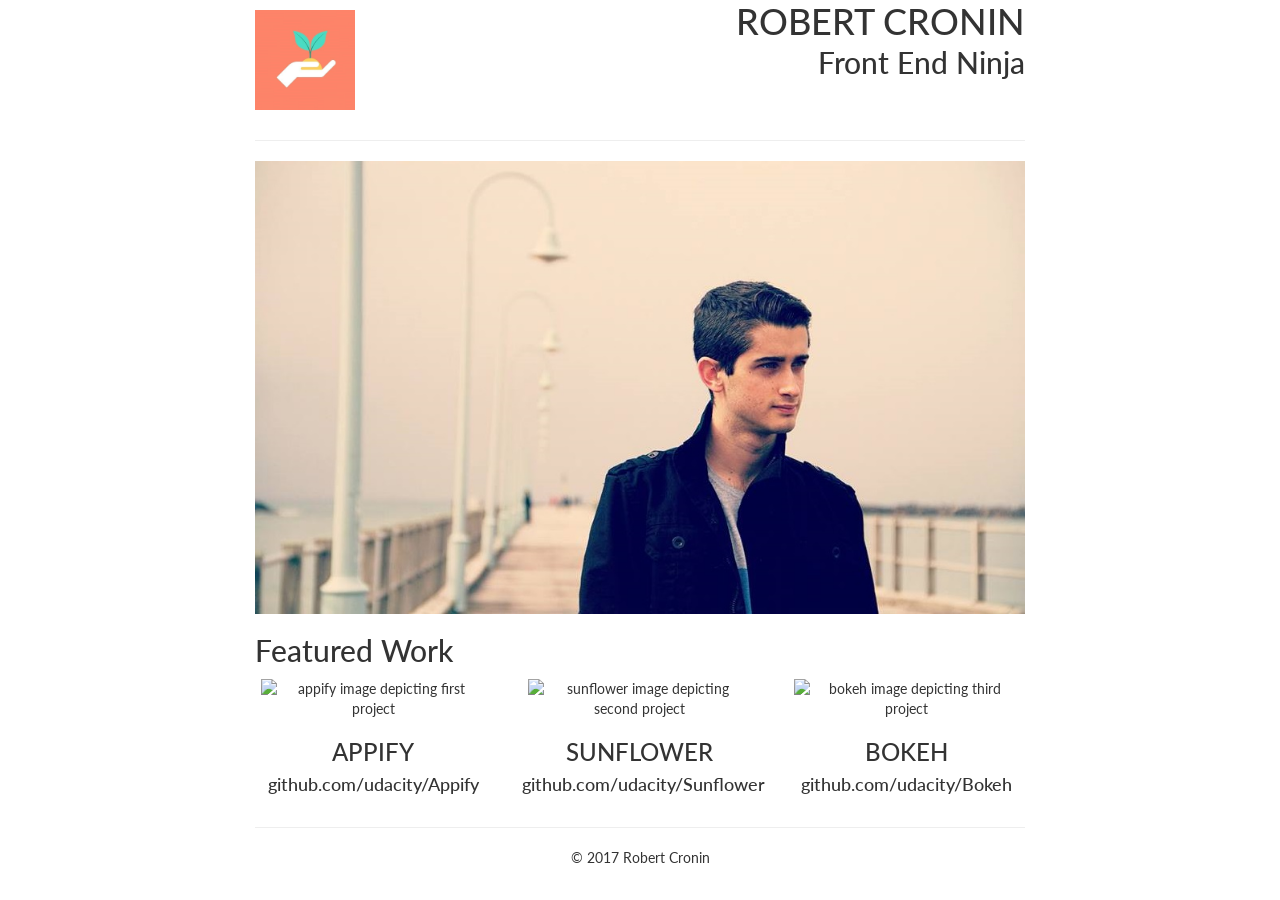
==== index.html @ ee306033 "Initial commit" ====
<!DOCTYPE html>
<html>
	<head>
		<link rel="stylesheet" href="css/main.css">
		<link rel="stylesheet" href="css/media_queries.css">
		<link rel="stylesheet" href="https://fonts.googleapis.com/css?family=Lato:200:300">
		<link rel="stylesheet" href="https://maxcdn.bootstrapcdn.com/bootstrap/3.3.7/css/bootstrap.min.css">
		<meta name="viewport" content="width=device-width, initial-scale=1">
		<meta charset="utf-8">
		<title>Project Portfolio</title>
	</head>
	<body>
		<div class="container-fluid">
			<header class="row">
				<div class="col-xs-6 logo">
					<img src="./images/logo.jpg" class="logopic" alt="life of momentum logo">
				</div>
				<div class="col-xs-6 header-text">
					<div class="row">
						<div class="col-xs-12">
							<h1 class="righttext">ROBERT CRONIN</h1>
						</div>
					</div>
					<div class="row">
						<div class="col-xs-12">
							<h2 class="righttext">Front End Ninja</h2>
						</div>
					</div>
				</div>
			</header>

			<div class="row">
				<div class="col-xs-12">
					<hr>
				</div>
			</div>
			<div class="row">
				<div class="col-xs-12 mainimage">
					<img class="mainimage" src="./images/main_image.jpg" alt="maing image depicting robert cronin">
				</div>
			</div>
			<div class="row">
				<div class="col-xs-12">
					<h2>Featured Work</h2>
				</div>
			</div>
			<main class="row">
				<article class="col-xs-4 appify centertext">
					<img class="project" src="images/first_image.png" alt="appify image depicting first project">
					<h3>APPIFY</h3>
					<h4>github.com/udacity/Appify</h4>
				</article>
				<article class="col-xs-4 sunflower centertext">
					<img class="project" src="images/second_image.png" alt="sunflower image depicting second project">
					<h3>SUNFLOWER</h3>
					<h4>github.com/udacity/Sunflower</h4>
				</article>
				<article class="col-xs-4 bokeh centertext">
					<img class="project" src="images/third_image.png" alt="bokeh image depicting third project">
					<h3>BOKEH</h3>
					<h4>github.com/udacity/Bokeh</h4>
				</article>
			</main>

			<div class="row">
				<div class="col-xs-12">
					<hr>
				</div>
			</div>

			<footer class="row">
				<div class="col-xs-12">
					<p>© 2017 Robert Cronin</p>
				</div>
			</footer>
		</div> <!-- container tag -->
	</body>
</html>
---- css/main.css ----
/** {
	border: 0.5px solid red !important;
}*/

* {
	-webkit-box-sizing: border-box;
	-moz-box-sizing: border-box;
	-ms-box-sizing: border-box;
	box-sizing: border-box;
	font-family: "Lato", sans-serif;
}

.mainimage {
	max-width: 100%;
	margin-left: auto;
	margin-right: auto;
}

.project {
	max-width: 95%;
	margin-left: auto;
	margin-right: auto;
}

.logopic {
	max-width: 100px;
}

.righttext {
	display: block;
	margin-left: auto;
	margin-right: auto;
	margin-bottom: 2px;
	margin-top: 2px;
	float: right;
}

.centertext {
	margin-left: auto;
	margin-right: auto;
	margin-bottom: 2px;
	margin-top: 2px;
	text-align: center;
}

.logo {
	max-width: 100%;
	margin-left: auto;
	margin-right: auto;
	float: left;
	padding-top: 10px;
	padding-bottom: 10px;
}

.header-text {
	max-width: 100%;
	margin-left: auto;
	margin-right: auto;
	float: right;
}

footer {
	text-align: center;
}

hr {
	color: blue;
}

h3 {
	display: block;
	margin-left: auto;
	margin-right: auto;
	font-weight: 200;
}

h4 {
	display: block;
	margin-left: auto;
	margin-right: auto;
	font-weight: 300;
}
---- css/media_queries.css ----
@media only screen and (min-width: 800px){
	.container-fluid{
		max-width: 800px;
		margin-right: auto;
		margin-left: auto;
	}
}

@media only screen and (max-width: 993px){
	.appify{
		width: 50%;
		float: left;
	}

	.sunflower{
		width: 50%;
		float: right;
	}

	.bokeh{
		width: 50%;
		float: left;
	}
}

@media only screen and (max-width: 750px){
	.appify{
		min-width: 50%;
	}

	.sunflower{
		min-width: 50%;
	}

	.bokeh{
		min-width: 50%;
	}
}

@media only screen and (max-width: 450px){
	.appify{
		min-width: 100%;
	}

	.sunflower{
		min-width: 100%;
	}

	.bokeh{
		min-width: 100%;
	}
}
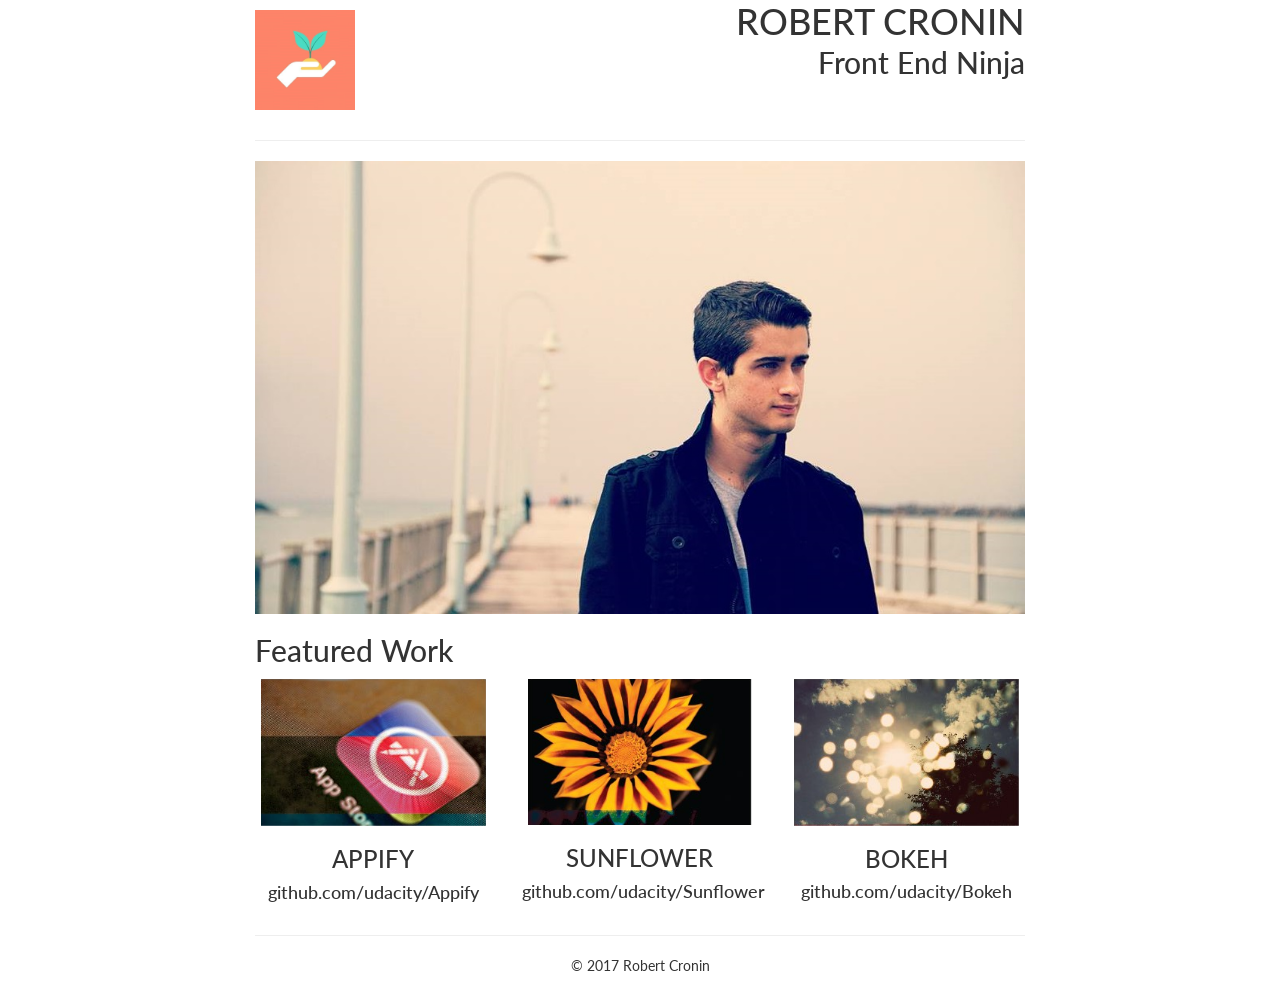
==== commit 9bd7a41a: "Problem finding .png files, change to .PNG" ====
--- a/index.html
+++ b/index.html
@@ -46,17 +46,17 @@
 			</div>
 			<main class="row">
 				<article class="col-xs-4 appify centertext">
-					<img class="project" src="images/first_image.png" alt="appify image depicting first project">
+					<img class="project" src="images/first_image.PNG" alt="appify image depicting first project">
 					<h3>APPIFY</h3>
 					<h4>github.com/udacity/Appify</h4>
 				</article>
 				<article class="col-xs-4 sunflower centertext">
-					<img class="project" src="images/second_image.png" alt="sunflower image depicting second project">
+					<img class="project" src="images/second_image.PNG" alt="sunflower image depicting second project">
 					<h3>SUNFLOWER</h3>
 					<h4>github.com/udacity/Sunflower</h4>
 				</article>
 				<article class="col-xs-4 bokeh centertext">
-					<img class="project" src="images/third_image.png" alt="bokeh image depicting third project">
+					<img class="project" src="images/third_image.PNG" alt="bokeh image depicting third project">
 					<h3>BOKEH</h3>
 					<h4>github.com/udacity/Bokeh</h4>
 				</article>
@@ -75,4 +75,4 @@
 			</footer>
 		</div> <!-- container tag -->
 	</body>
-</html>+</html>
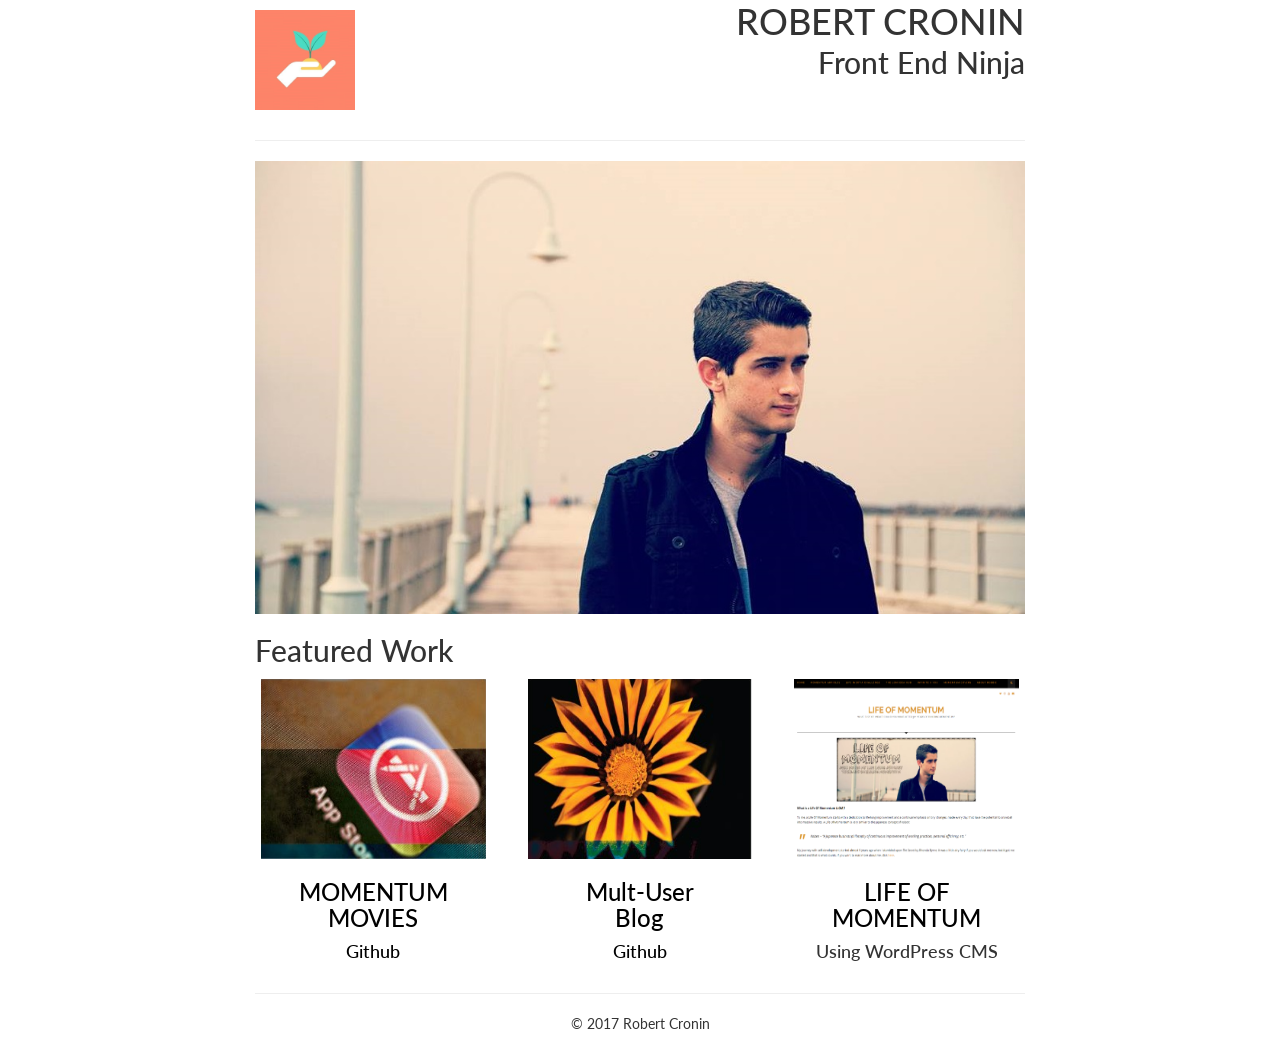
==== commit 783e5bea: "Update to add real projects" ====
--- a/index.html
+++ b/index.html
@@ -36,7 +36,7 @@
 			</div>
 			<div class="row">
 				<div class="col-xs-12 mainimage">
-					<img class="mainimage" src="./images/main_image.jpg" alt="maing image depicting robert cronin">
+					<a href=""><img class="mainimage" src="./images/main_image.jpg" alt="maing image depicting robert cronin"></a>
 				</div>
 			</div>
 			<div class="row">
@@ -46,19 +46,19 @@
 			</div>
 			<main class="row">
 				<article class="col-xs-4 appify centertext">
-					<img class="project" src="images/first_image.PNG" alt="appify image depicting first project">
-					<h3>APPIFY</h3>
-					<h4>github.com/udacity/Appify</h4>
+					<img class="project" src="images/first_image.PNG" alt="image depicting movie trailer website developed using jQuery">
+					<a style="color: black;" href="https://robert-cronin.github.io/Movie-Trailer-Website/"><h3>MOMENTUM MOVIES</h3></a>
+					<a style="color: black;" href="https://github.com/robert-cronin/Movie-Trailer-Website"><h4>Github</h4></a>
 				</article>
 				<article class="col-xs-4 sunflower centertext">
-					<img class="project" src="images/second_image.PNG" alt="sunflower image depicting second project">
-					<h3>SUNFLOWER</h3>
-					<h4>github.com/udacity/Sunflower</h4>
+					<a style="color: black;" href="https://udacity-main-project.appspot.com/lom"><img class="project" src="images/second_image.PNG" alt="image depicting life of momentum blog created using google app engine"></a>
+					<a style="color: black;" href="https://udacity-main-project.appspot.com/lom"><h3>Mult-User <br>Blog</h3></a>
+					<a style="color: black;" href="https://github.com/robert-cronin/Multi-User-Blog"><h4>Github</h4></a>
 				</article>
 				<article class="col-xs-4 bokeh centertext">
 					<img class="project" src="images/third_image.PNG" alt="bokeh image depicting third project">
-					<h3>BOKEH</h3>
-					<h4>github.com/udacity/Bokeh</h4>
+					<a style="color: black;" href="http://www.lifeofmomentum.com"><h3>LIFE OF MOMENTUM</h3></a>
+					<h4>Using WordPress CMS</h4>
 				</article>
 			</main>
 
--- a/css/main.css
+++ b/css/main.css
@@ -20,6 +20,7 @@
 	max-width: 95%;
 	margin-left: auto;
 	margin-right: auto;
+	height: 180px;
 }
 
 .logopic {
@@ -79,4 +80,4 @@
 	margin-left: auto;
 	margin-right: auto;
 	font-weight: 300;
-}+}
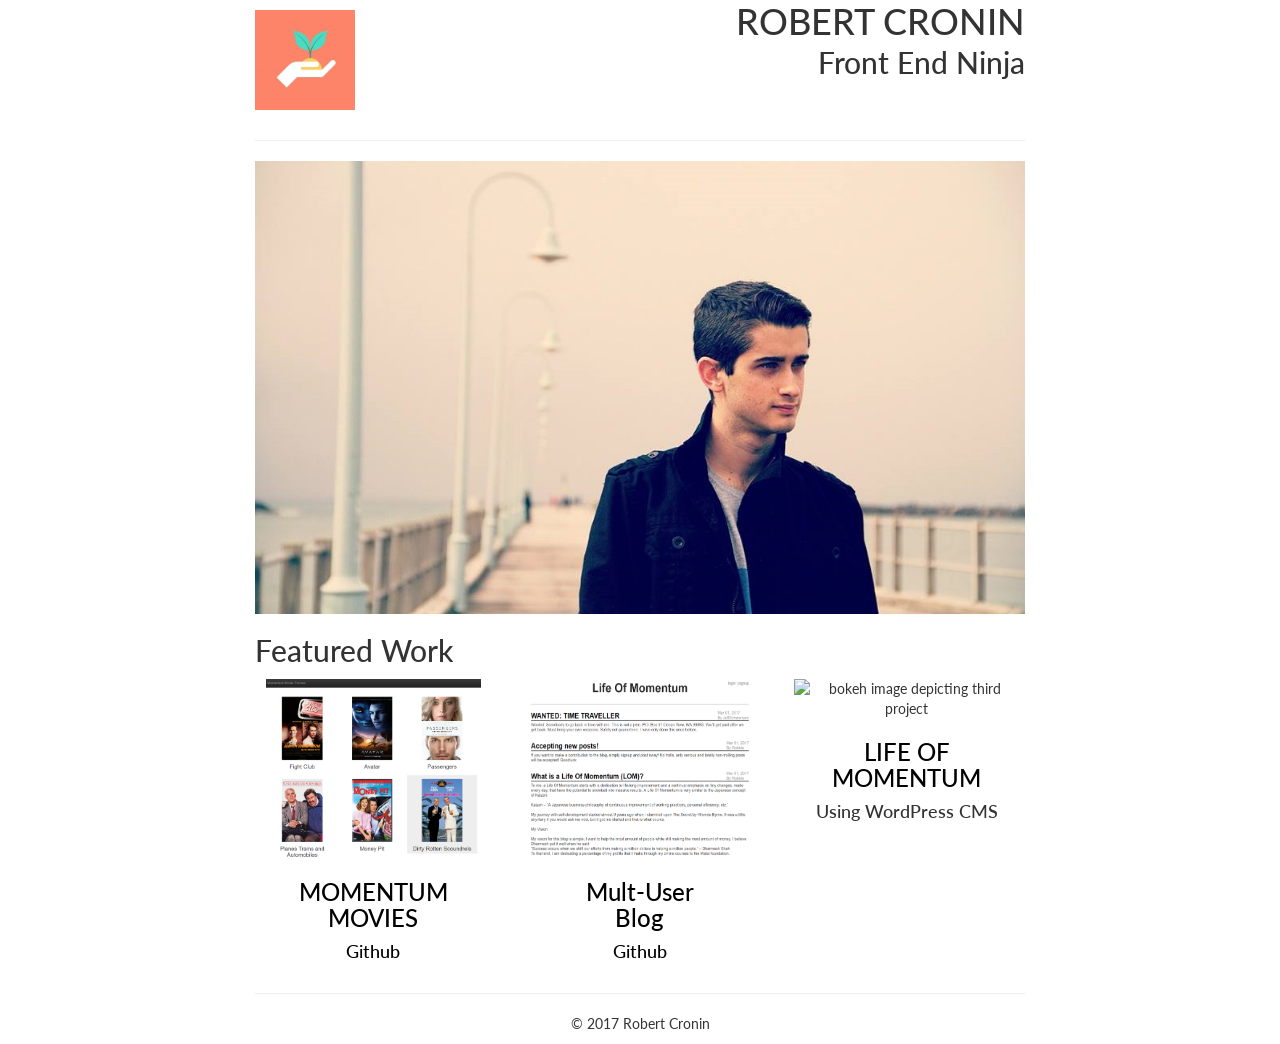
==== commit 7284f344: "Update index.html" ====
--- a/index.html
+++ b/index.html
@@ -46,17 +46,17 @@
 			</div>
 			<main class="row">
 				<article class="col-xs-4 appify centertext">
-					<img class="project" src="images/first_image.PNG" alt="image depicting movie trailer website developed using jQuery">
+					<img class="project" src="images/first_image.png" alt="image depicting movie trailer website developed using jQuery">
 					<a style="color: black;" href="https://robert-cronin.github.io/Movie-Trailer-Website/"><h3>MOMENTUM MOVIES</h3></a>
 					<a style="color: black;" href="https://github.com/robert-cronin/Movie-Trailer-Website"><h4>Github</h4></a>
 				</article>
 				<article class="col-xs-4 sunflower centertext">
-					<a style="color: black;" href="https://udacity-main-project.appspot.com/lom"><img class="project" src="images/second_image.PNG" alt="image depicting life of momentum blog created using google app engine"></a>
+					<a style="color: black;" href="https://udacity-main-project.appspot.com/lom"><img class="project" src="images/second_image.png" alt="image depicting life of momentum blog created using google app engine"></a>
 					<a style="color: black;" href="https://udacity-main-project.appspot.com/lom"><h3>Mult-User <br>Blog</h3></a>
 					<a style="color: black;" href="https://github.com/robert-cronin/Multi-User-Blog"><h4>Github</h4></a>
 				</article>
 				<article class="col-xs-4 bokeh centertext">
-					<img class="project" src="images/third_image.PNG" alt="bokeh image depicting third project">
+					<img class="project" src="images/third_image.png" alt="bokeh image depicting third project">
 					<a style="color: black;" href="http://www.lifeofmomentum.com"><h3>LIFE OF MOMENTUM</h3></a>
 					<h4>Using WordPress CMS</h4>
 				</article>
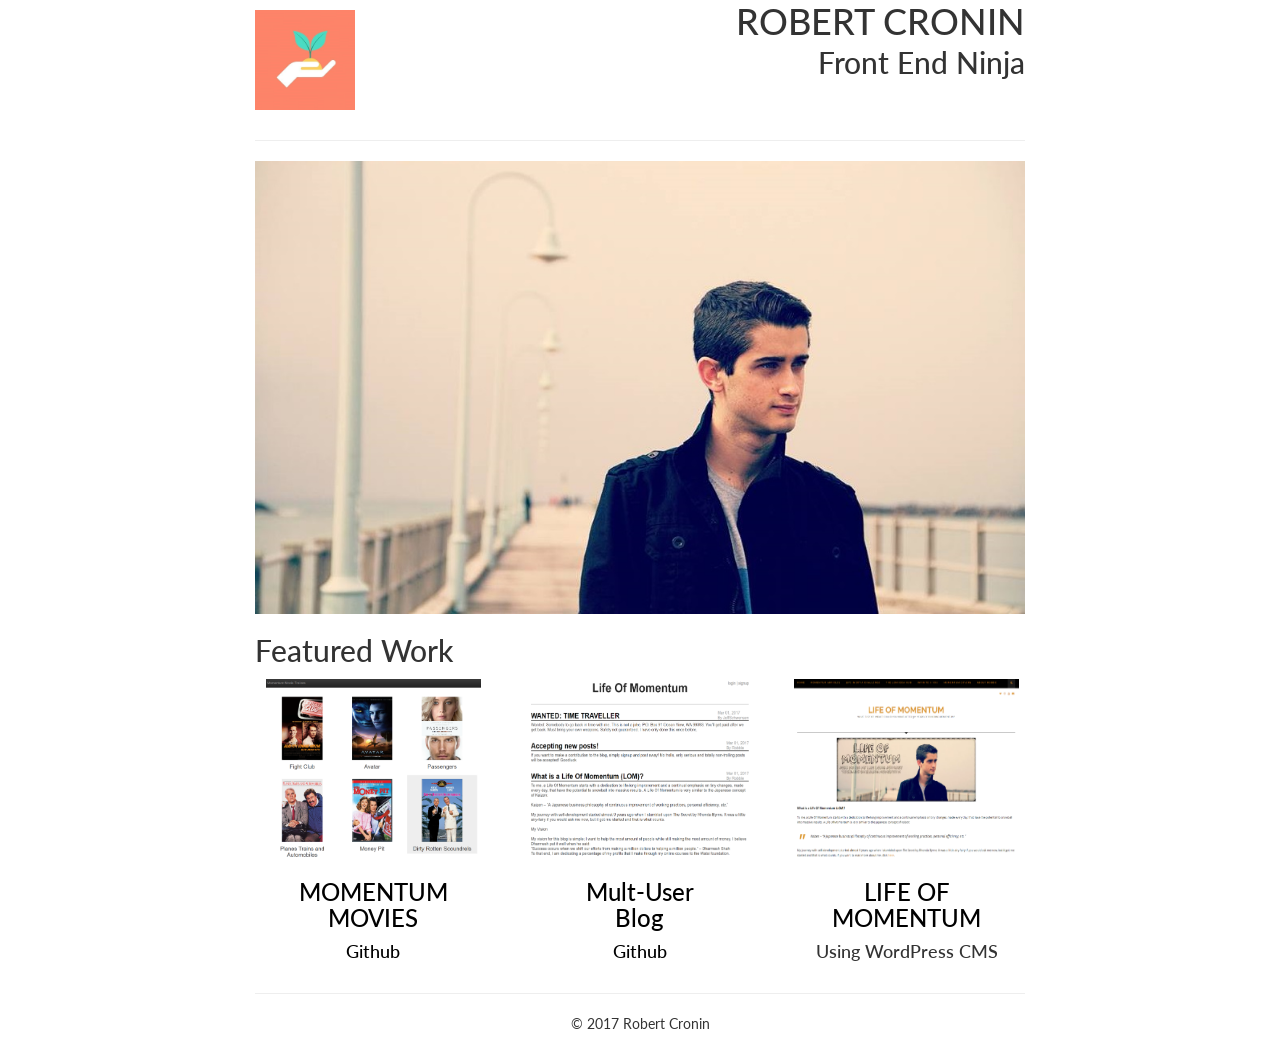
==== commit fdd17866: "Update index.html" ====
--- a/index.html
+++ b/index.html
@@ -56,7 +56,7 @@
 					<a style="color: black;" href="https://github.com/robert-cronin/Multi-User-Blog"><h4>Github</h4></a>
 				</article>
 				<article class="col-xs-4 bokeh centertext">
-					<img class="project" src="images/third_image.png" alt="bokeh image depicting third project">
+					<img class="project" src="images/third_image.PNG" alt="bokeh image depicting third project">
 					<a style="color: black;" href="http://www.lifeofmomentum.com"><h3>LIFE OF MOMENTUM</h3></a>
 					<h4>Using WordPress CMS</h4>
 				</article>
